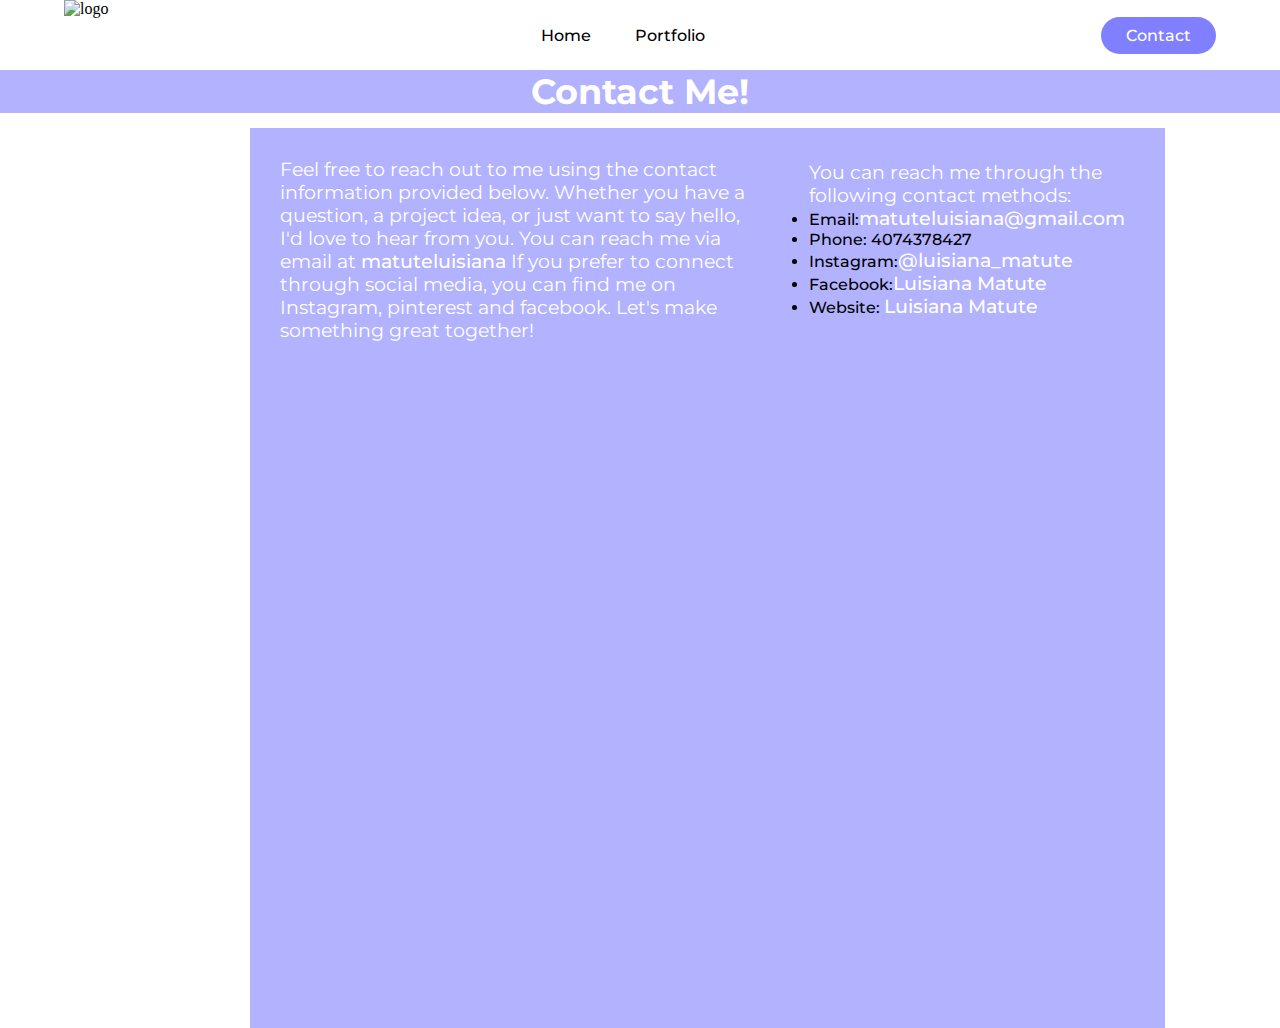
==== contact.html @ d691913e "Add files via upload" ====
<!DOCTYPE html>
<html lang="en">
	<head>
		<meta charset="UTF-8">
		<title>Luisiana Matute_Final Project</title>
		<link rel="preconnect" href="https://fonts.googleapis.com">
		<link rel="preconnect" href="https://fonts.gstatic.com" crossorigin>
		<link href="https://fonts.googleapis.com/css2?family=Montserrat:ital,wght@0,100..900;1,100..900&display=swap" rel="stylesheet">
		<link rel="preconnect" href="https://fonts.googleapis.com">
		<link rel="preconnect" href="https://fonts.gstatic.com" crossorigin>
		<link href="https://fonts.googleapis.com/css2?family=Sometype+Mono:ital,wght@0,400..700;1,400..700&display=swap" rel="stylesheet">
		<link href="contact.css" rel="stylesheet" type="text/css">
		<link href="style.css" rel="stylesheet" type="text/css">
	</head>
	
	<body class="contact">
		<div id="container">
		<img class="logo" src="media/logoweb2.svg" alt="logo" width="80" height="70">
			<div id="nav">
				<ul>
					<li><a href="index.html">Home</a></li>
					<li><a href="portfolio.html">Portfolio</a></li>
				</ul>
			</div>
	 	 <a class="cta" href="contact.html">Contact</a>
		</div>
		<h1 class="h_contact">Contact Me!</h1>
		<div id="main_content_contact">
			<div id="text">
				<p class="p_contact"> Feel free to reach out to me using the contact 
				information provided below. Whether you have a question, a project idea, 
				or just want to say hello, I'd love to hear from you.
				You can reach me via email at <a class="link" href="mailto:matuteluisiana@gmailcom"> matuteluisiana</a>
				 If you prefer to connect 
				through social media, you can find me on Instagram, pinterest and facebook. 
				Let's make something great together!</p>
			</div>
			<div id="contact_information">
				<p>You can reach me through the following contact methods:</p>
					<ul>
						<li>Email:<a class="link" href="mailto:matuteluisiana@gmailcom">matuteluisiana@gmail.com</a></li>
						<li>Phone: 4074378427</li>
						<li>Instagram:<a class="link" href="https://www.instagram.com/luisiana_matute/" target="_blank">@luisiana_matute</a></li>
						<li>Facebook:<a class="link" href="https://www.facebook.com/luisiana.matute.9/" target="_blank">Luisiana Matute</a></li>
						<li>Website: <a class="link" href="../index.html">Luisiana Matute</a></li>
					</ul>
			</div>
		</div>
	</body>
</html>
---- style.css ----
* {
	box-sizing: border-box;
	margin: 0;
	padding: 0;
	}
	
li, a, button {
	font-family: "Montserrat", sans-serif;
	font-weight: 500;
	font-size: 16px;
	color: #000000;
	text-decoration: none;
	}

#container {
	display: flex;
	justify-content: space-between;
	align-items: center;
	padding: 0px 5%;
	}
.logo {
	cursor: pointer;
	}
	
#nav {
	list-style: none;
	}
	
#nav li {
	display: inline-block;
	padding: 0px 20px;
	}

#nav li a {
	transition: all 0.3s ease 0s;
	}
#nav li a:hover {
	color: rgba(0, 0, 255, 0.5);
	}

.cta {
    display: inline-block;
    padding: 9px 25px;
    background-color: rgba(0, 0, 255, 0.5);
    color: white;
    text-decoration: none;
    border-radius: 50px;
    cursor: pointer;
    transition: background-color 0.3s ease;
    }
	
.cta:hover {
	background-color: rgba(0, 0, 255, 0.3);
	}
	
#content {
	background-image: url(Media/background.png);
	background-size: cover;
	background-position: center;
	min-height: 100vh;
	}

.welcome_text {
	font-family: "Sometype Mono", monospace;
	color: #ffffff;
	font-size: 19px	
    }

.welcome_text  {
    position: absolute;
    top: 57%;
    left: 130px;
    transform: translateY(-50%); 
    padding: 15px; 
    background-color: rgba(0, 0, 255, 0.5);
    border: 1px;
    border-top-left-radius: 0px;
	border-top-right-radius: 50px;
	border-bottom-left-radius: 0px;
	border-bottom-right-radius: 50px;
    border-width: 1px;
    box-shadow: 0 2px 4px rgba(0, 0, 0, 0.1); 
	width: 500px
	}
	
.main { 
	font-family: "Montserrat", sans-serif;
	color: #ffffff;
	font-size: 140px	
	}
	
.main	{
    position: absolute; 
    top: 25%;
    left: 130px;
    }
    
.learn_more {
	font-family: "Sometype Mono", monospace;
	color: rgba(0, 0, 255, 0.5);
	font-size: 19px;	
	position: absolute; 
    top: 68%;
    left: 130px;
    padding: 10px 32px;
    background-color: #ffffff;
	border: none;
	border-top-left-radius: 0px;
	border-top-right-radius: 50px;
	border-bottom-left-radius: 0px;
	border-bottom-right-radius: 50px;
	cursor: pointer;
	transition: all 0.3s ease 0s;
	}

.about {
	background-image: url(Media/background.png);
	background-size: cover;
	background-position: center;
	min-height: 100vh;
	}
	
.h5 {
	font-family: "Montserrat", sans-serif;
	color: black;
	font-size: 17px;
	text-align: center;
	}
	

.contact {
	background-image: url(Media/background.png);
	background-size: cover;
	background-position: center;
	min-height: 100vh;
	}

.h_contact {
	font-family: "Montserrat", sans-serif;
	color: #ffffff;
	font-size: 35px;
	background-color: rgba(0, 0, 255, 0.3);
	text-align: center;
	}
	
#main_content_contact {
	font-family: "Montserrat", sans-serif;
	color: #ffffff;
	font-size: 19px;	
	background-color: rgba(0, 0, 255, 0.3);
	width: 915px;
	margin-left: 250px;
  	margin-top: 15px;
  	padding: 30px;
  	display:flex;
  	gap:10px;
  	min-height: 100vh;
	}
	
#contact_information {
	width: 475px;
  	margin-left: 30px;
  	padding: 3px 10px 3px 10px;
	}
 
 .link {
 	font-family: "Montserrat", sans-serif;
	font-weight: 500;
	font-size: 19px;
	color: #ffffff;
	text-decoration: none;
	}
li {
	list-style: url(Media/bullet_point.png);
	}

.portfolio {
		background-image: url(Media/background.png);
		text-align: center;
		margin: 0;
		font: 12px/1.5em "Trebuchet MS", Verdana, Arial, sans-serif;
		}
	
	
.h_portfolio {
	font-family: "Montserrat", sans-serif;
	color: #ffffff;
	font-size: 35px;
	background-color: rgba(0, 0, 255, 0.3);
	padding: 15px;
	text-align: center;
	}
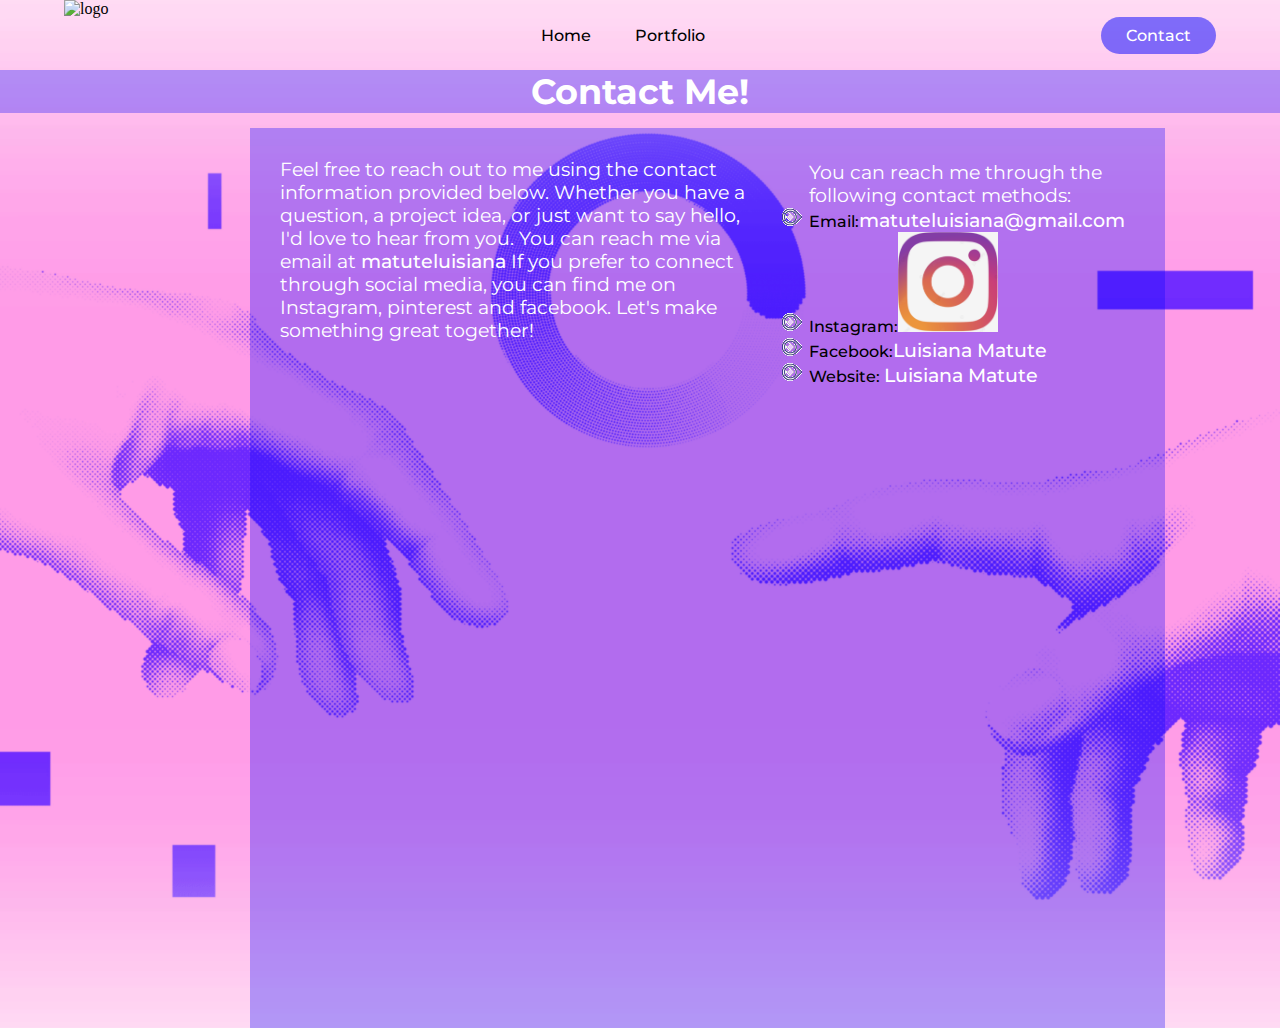
==== commit 3006be13: "Add files via upload" ====
--- a/contact.html
+++ b/contact.html
@@ -39,8 +39,7 @@
 				<p>You can reach me through the following contact methods:</p>
 					<ul>
 						<li>Email:<a class="link" href="mailto:matuteluisiana@gmailcom">matuteluisiana@gmail.com</a></li>
-						<li>Phone: 4074378427</li>
-						<li>Instagram:<a class="link" href="https://www.instagram.com/luisiana_matute/" target="_blank">@luisiana_matute</a></li>
+						<li>Instagram:<a class="link" href="https://www.instagram.com/luisiana_matute/" target="_blank"><image src="Media/instagramlogo.png" height="100" class="social"></a></li>
 						<li>Facebook:<a class="link" href="https://www.facebook.com/luisiana.matute.9/" target="_blank">Luisiana Matute</a></li>
 						<li>Website: <a class="link" href="../index.html">Luisiana Matute</a></li>
 					</ul>
--- a/style.css
+++ b/style.css
@@ -190,4 +190,23 @@
 	padding: 15px;
 	text-align: center;
 	}
+
+div.section{
+display: block;
+background-color: white;
+padding-top: 10px;
+padding-bottom: 10px;
+border-color: blueviolet;
+border-style: solid;
+}
+
+img.social:hover{
+	opacity: .50;
+}
+
+
+
+
+
+
 	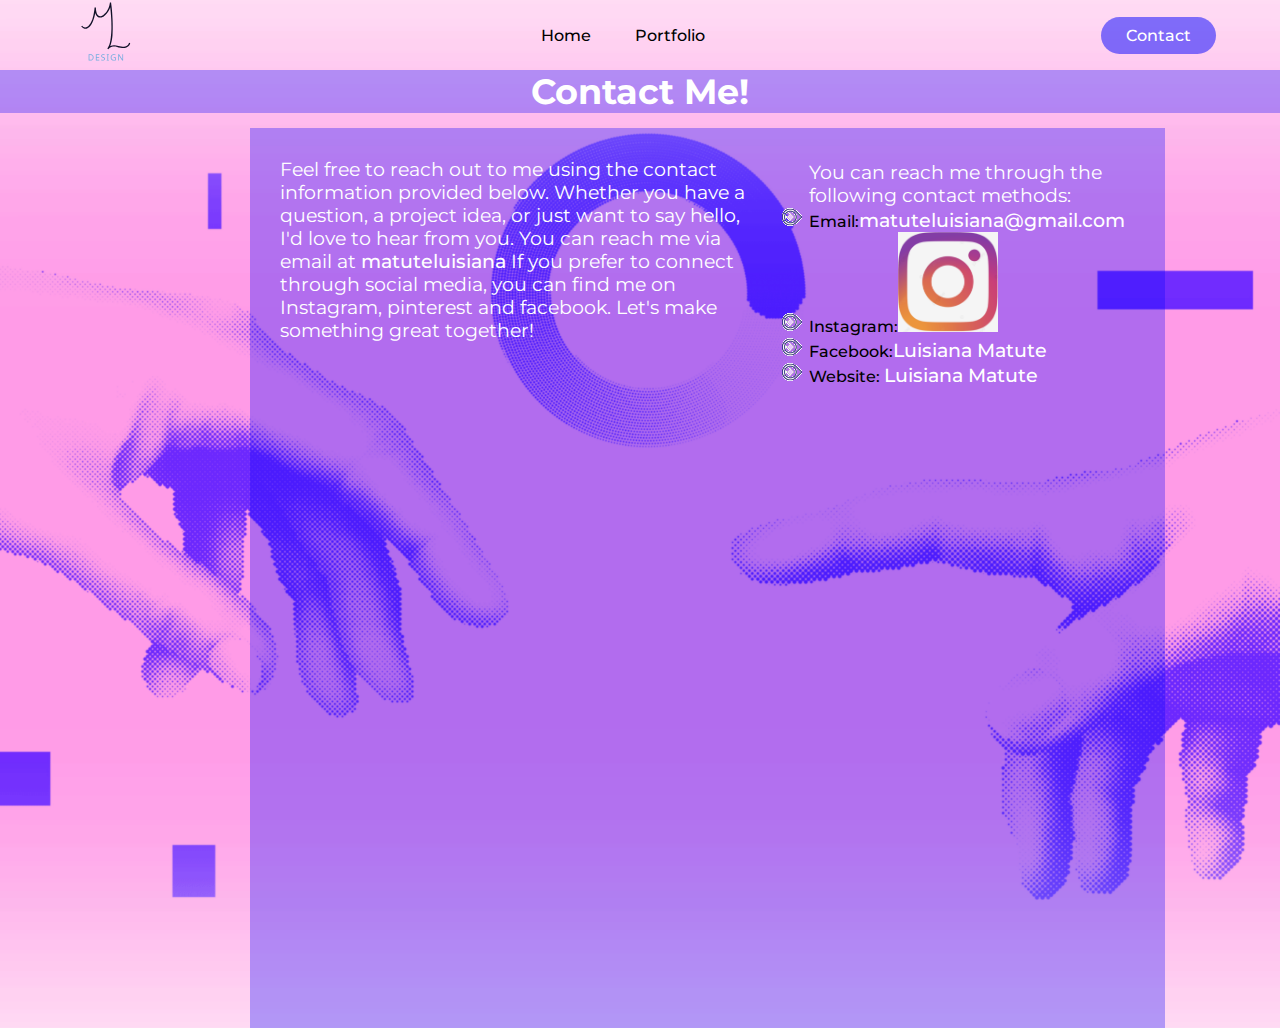
==== commit a96e2556: "Add files via upload" ====
--- a/contact.html
+++ b/contact.html
@@ -15,7 +15,7 @@
 	
 	<body class="contact">
 		<div id="container">
-		<img class="logo" src="media/logoweb2.svg" alt="logo" width="80" height="70">
+		<img class="logo" src="Media/logoweb2.svg" alt="logo" width="80" height="70">
 			<div id="nav">
 				<ul>
 					<li><a href="index.html">Home</a></li>
